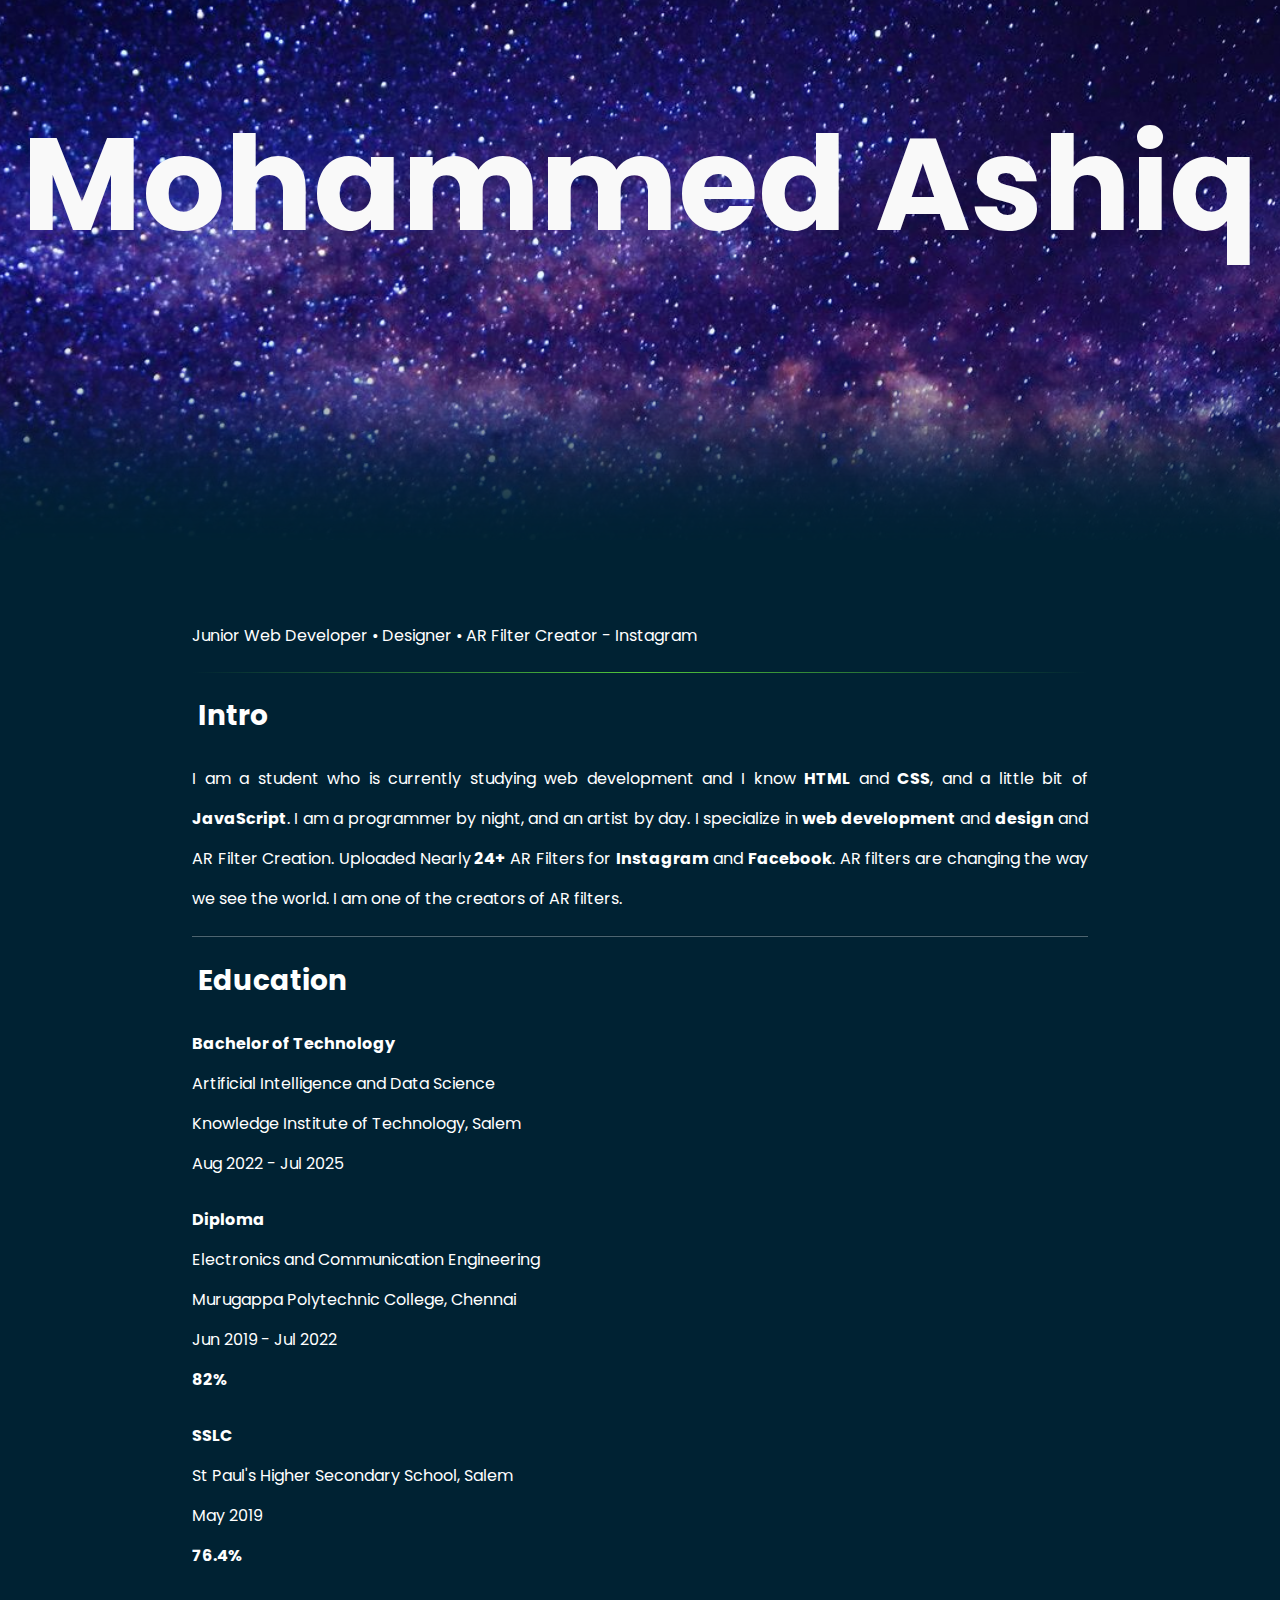
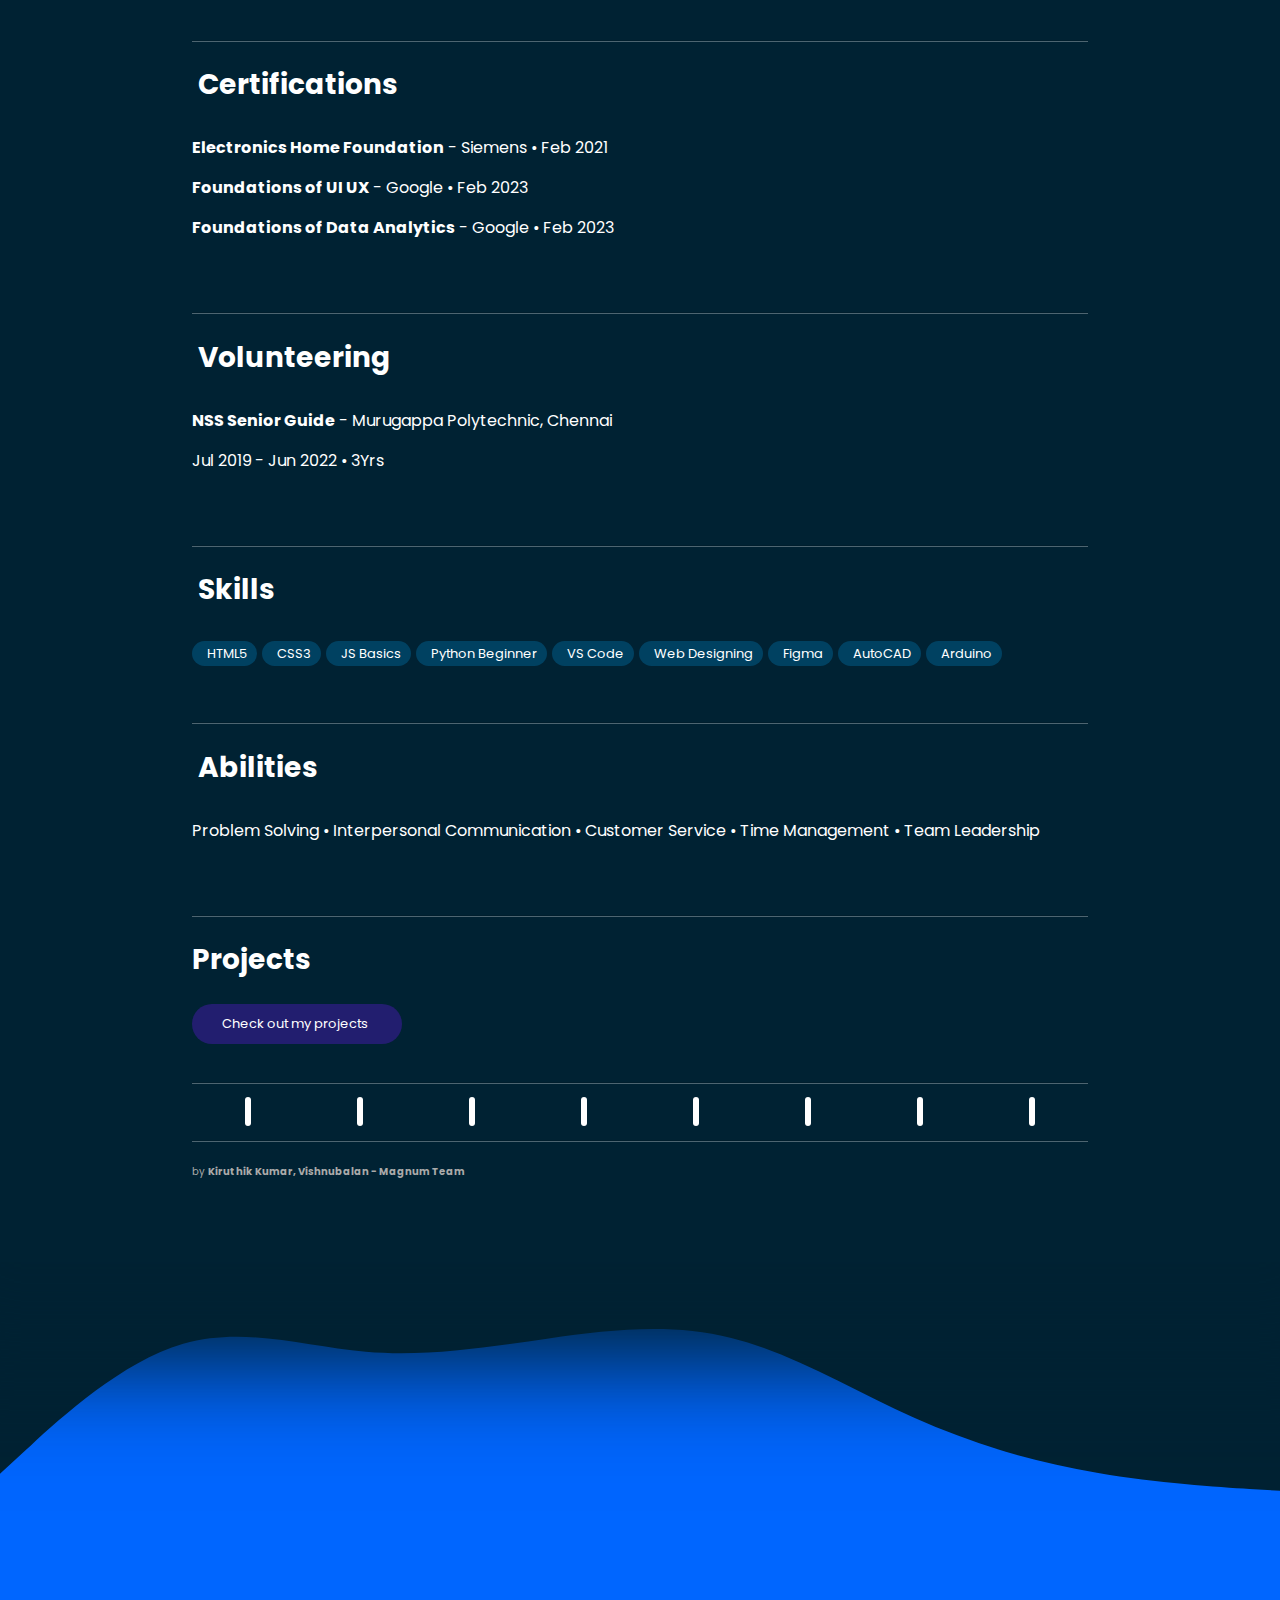
==== index.html @ fcc3181b "Files added" ====
<!DOCTYPE html>
<html lang="en">
  <head>
    <meta charset="UTF-8" />
    <meta http-equiv="X-UA-Compatible" content="IE=edge" />
    <meta name="viewport" content="width=device-width, initial-scale=1.0" />
    <title>Ashiq- Portfolio</title>
    <script src="https://kit.fontawesome.com/2f69883659.js" crossorigin="anonymous"></script>
    <link rel="preconnect" href="https://fonts.googleapis.com" />
    <link rel="preconnect" href="https://fonts.gstatic.com" crossorigin />
    <link href="https://fonts.googleapis.com/css2?family=Poppins:wght@400;500;600&display=swap" rel="stylesheet"/>
    <link rel="stylesheet" href="style.css" />
    <link rel="shortcut icon" href="favi.png" type="image/x-icon">
  </head>
  <body>

    <img src="" alt="" id="float">
    <header id="banner" class="banner">
      
        <h1 id="h1">Mohammed Ashiq</h1>
      <div id="button" class="button">
        <img src="Ashiq.jpg" alt="">
      </div>
    
    </header>
   
    <section class="container">
      <p class="ftxt">
        Junior Web Developer • Designer • AR Filter Creator - Instagram
      </p>
      <hr class="style-two">
      <h2><i class="fa-solid fa-person-chalkboard"></i>&nbspIntro</h2>     
      <p>
        I am a student who is currently studying web development and I know <strong>HTML</strong> and <strong>CSS</strong>, and a little bit of <strong>JavaScript</strong>. I am a programmer by night, and an artist by day. I specialize in <strong>web development</strong> and <strong>design</strong> and AR Filter Creation. Uploaded Nearly<strong> 24+</strong> AR Filters for <strong>Instagram</strong> and <strong>Facebook</strong>. AR filters are changing the way we see the world. I am one of the creators of AR filters.
      </p>
      <hr class="style-six">
      
      <h2><i class="fa-solid fa-user-graduate"></i>&nbspEducation</h2>
      <p>
       <strong>Bachelor of Technology</strong><br>Artificial Intelligence and Data Science<br>
       Knowledge Institute of Technology, Salem<br>
       Aug 2022 - Jul 2025
      </p>
      <p>
        <strong>Diploma</strong><br>Electronics and Communication Engineering<br>
        Murugappa Polytechnic College, Chennai<br>
        Jun 2019 - Jul 2022<br>
        <strong>82%</strong>
       </p>
       <p>
        <strong>SSLC</strong><br>
        St Paul's Higher Secondary School, Salem<br>
        May 2019<br>
        <strong>76.4%</strong>
       </p>
      <br>
      <hr class="style-six">
      
      <h2><i class="fa-solid fa-certificate"></i>&nbspCertifications</h2>
      <p>
       <strong> Electronics Home Foundation</strong> - Siemens • Feb 2021
      <br> <strong> Foundations of UI UX</strong> - Google • Feb 2023
       <br><strong> Foundations of Data Analytics</strong> - Google • Feb 2023
      
      
      
      </p>
      <br>
      <hr class="style-six">
      
      <h2><i class="fa-solid fa-handshake-angle"></i>&nbspVolunteering</h2>
      <p>
       <strong>NSS Senior Guide</strong> - Murugappa Polytechnic, Chennai<br>Jul 2019 - Jun 2022 • 3Yrs
      </p>
      <br>
      <hr class="style-six">
      
      <h2><i class="fa-solid fa-brain"></i>&nbspSkills</h2>
      <div class="abt">
        <span class="skill"><i id="s1" class="fa-brands fa-html5"></i>HTML5</span>
        <span class="skill"><i id="s2" class="fa-brands fa-css3-alt"></i>CSS3</span>
        <span class="skill"><i id="s3" class="fa-brands fa-square-js"></i>JS Basics</span>
        <span class="skill"><i id="s4" class="fa-brands fa-python"></i>Python Beginner</span>
        <span class="skill"><i id="s5" class="fa-solid fa-code"></i>VS Code</span>
        <span class="skill"><i id="s6" class="fa-solid fa-square-pen"></i>Web Designing</span>
        <span class="skill"><i id="s7" class="fa-brands fa-figma"></i>Figma</span>
        <span class="skill"><i id="s8" class="fa-solid fa-ruler-combined"></i>AutoCAD</span>
        <span class="skill"><i id="s9" class="fa-solid fa-bolt"></i>Arduino</span><br>
      </div>
      <br>
      <hr class="style-six">
      
      <h2><i class="fa-solid fa-user-gear"></i>&nbspAbilities</h2>
      <p>
       Problem Solving • Interpersonal Communication • Customer Service • Time Management • Team Leadership
      </p>
      <br>
      <hr class="style-six">
      <h2>Projects</h2>
    <a href="projects.html">
      <button href="projects.html" class="bxn">Check out my projects<i id="ext"
          class="fa-solid fa-arrow-up-right-from-square"></i></button></a>
    <br>
    <hr class="style-six">
      <div class="social">
        
        <a href="#"><i id="e2" class="fa-brands fa-linkedin"></i></a>
        <a href="#"><i id="e4" class="fa-brands fa-github"></i></a>
        <a href="#"><i id="e5" class="fa-brands fa-stack-overflow"></i></a>
        <a href="#"><i id="e6" class="fa-brands fa-instagram"></i></a>
        <a href="#"><i id="e7" class="fa-brands fa-facebook"></i></a>
        <a href="#"><i id="e8" class="fa-brands fa-twitter"></i></a>
        <a href="#"><i id="e9" class="fa-brands fa-discord"></i></a>
        
        <a href="#"><i id="e11" class="fa-brands fa-telegram"></i></a>
      </div>
      <hr class="style-six">
      <p class="endnote">by <a href="https://www.linkedin.com/in/kiruthikkumar/"><strong>Kiruthik Kumar, Vishnubalan - Magnum Team</strong></a></p>
    </section>
    <p id="sidename" class="sidename">KIRUTHIK KUMAR</p>
    <img src="Bgfooter.svg" class="bgfoot" alt="">
    <script type="text/javascript" src="main.js"></script>
  </body>
  
</html>
---- style.css ----
html,
body {
  height: 100%;
}



body {
  margin: 0;
  font-family: "Euclid Circular A", "Poppins";
  background: #8367c5;
  color: #fff;

}

p {
  z-index: 500;
}

.banner,
h1,
.button {
  transition: 0.6s;
  z-index: 3;
}

#float {
  position: absolute;
  right: 0;
  width: 30vw;
  margin-right: 10px;
  z-index: 0;
  margin-top: 500px;
}

#h1 {
  z-index: 50;
}

.banner {
  display: flex;
  flex-direction: column;
  justify-content: center;
  align-items: center;
  width: 100%;
  z-index: 3;
  height: 60%;
  background: url("WallpaperDog-996039.jpg");
  background-size: 180%;
  background-position: center;
  transition: 0.5s;
}

.banner h1 {
  font-size: 130px;
  color: #f9f9f9;
}


.ftxt {
  z-index: 500;
}

.container {
  background: #002233;
  padding: 60px 15%;
  line-height: 40px;

  box-shadow: 0 0 100px 100px #002233;
}

h2 {
  font-size: 28px;
}

hr.style-two {
  border: 0;
  height: 1px;
  background-image: linear-gradient(to right, #00000000, #6eff3ebf, #00000000);
}

.sidename {
  transform: rotate(-90deg);
  /* position: absolute; */
  font-family: "Euclid Circular A", "Poppins";
  font-size: 0px;
  display: none;
  margin-left: -125px;
  margin-top: 300px;
  border: dashed 0.5px #ffffff55;
  position: fixed;
  left: 0;
  top: 0;
  z-index: 1;
  box-shadow: 0 0 40px #002233;
  background-color: #00000025;
  padding-inline: 20px;
  backdrop-filter: blur(30px);
  border-radius: 40px;
  font-weight: bold;
}

.button {
  width: 200px;
  height: 200px;
  border-radius: 100px;
  overflow: hidden;
  z-index: 3;


}

.button img {
  width: 100%;
  background-color: #002233;
  margin-top: -50px;
}

hr.style-six {
  border: 0;
  height: 0;
  border-top: 1px solid rgba(0, 0, 0, 0.1);
  border-bottom: 1px solid rgba(255, 255, 255, 0.3);
}

p {
  text-align: justify;
}

.skill a {
  color: #000;
}

.skill {
  background-color: #004161;
  height: 20px;
  white-space: nowrap;
  font-size: 13px;
  width: fit-content;
  margin-right: 1px;
  padding-left: 10px;
  padding-right: 10px;
  padding-top: 3px;
  padding-bottom: 3px;
  border-radius: 30px;
  cursor: pointer;
}

#s1,
#s2,
#s3,
#s4,
#s5,
#s6,
#s7,
#s8,
#s9,
#s0 {
  margin-right: 5px;
  cursor: pointer;
  width: 10px;
}

#s1 {
  color: #e34c26;
}

#s2 {
  color: #264de4;

}

#s3 {
  color: #f0db4f;

}

#s4 {
  color: #4b8bbe;

}

#s5 {
  color: #0078d7;

}

#s6 {
  color: #68ffa2;
}

#s7 {
  color: #b67148;

}

#s8 {
  color: crimson;
}

#s9 {
  color: #4fccf3;
}

#s0 {
  color: #cf4772;
}

.endnote {
  font-size: 10px;
  color: #aaa;

}

.bgfoot {
  position: relative;
  bottom: 0;
  width: 100%;
  z-index: -10;
  left: 0;
  margin-top: -500px;
}

a {
  text-decoration: none;
  color: #aaa;
}

.social {
  border: none;
  display: flex;
  justify-content: space-around;
}

#e1,
#e2,
#e3,
#e4,
#e5,
#e6,
#e7,
#e8,
#e9,
#e10,
#e11 {
  font-size: 16px;
  padding: 3px;
  /* border: solid 0.5px #000; */
  border-radius: 5px;
  cursor: pointer;
  transition: 0.25s ease-in-out;
  background-color: #fff;

}

#e1:hover,
#e2:hover,
#e3:hover,
#e4:hover,
#e5:hover,
#e6:hover,
#e7:hover,
#e8:hover,
#e9:hover,
#e10:hover,
#e11:hover {
  transform: scale(1.25);
}

#e1 {
  color: #221e6f;
}

#e9 {
  color: #5865f2;
}

#e10 {
  color: #e4e100;
}

#e11 {
  color: #0088cc;
}

#e8 {
  color: #00acee;
}

#e7 {
  color: #3b5998;
}

#e6 {
  color: #dd2a7b;
}

#e5 {
  color: #f47f24;
}

#e4 {
  color: #211f1f;
}

#e3 {
  color: #000;

}

#e2 {
  color: #0e76a8;
}

.bxn {
  width: 210px;
  height: 40px;
  color: #fff;
  background-color: #221e6f;
  border-radius: 20px;
  border: none;
  padding: 5px;
  font-size: 13px;
  font-family: "Euclid Circular A", "Poppins";
  margin-bottom: 30px;
}

#ext {
  padding-left: 5px;

}
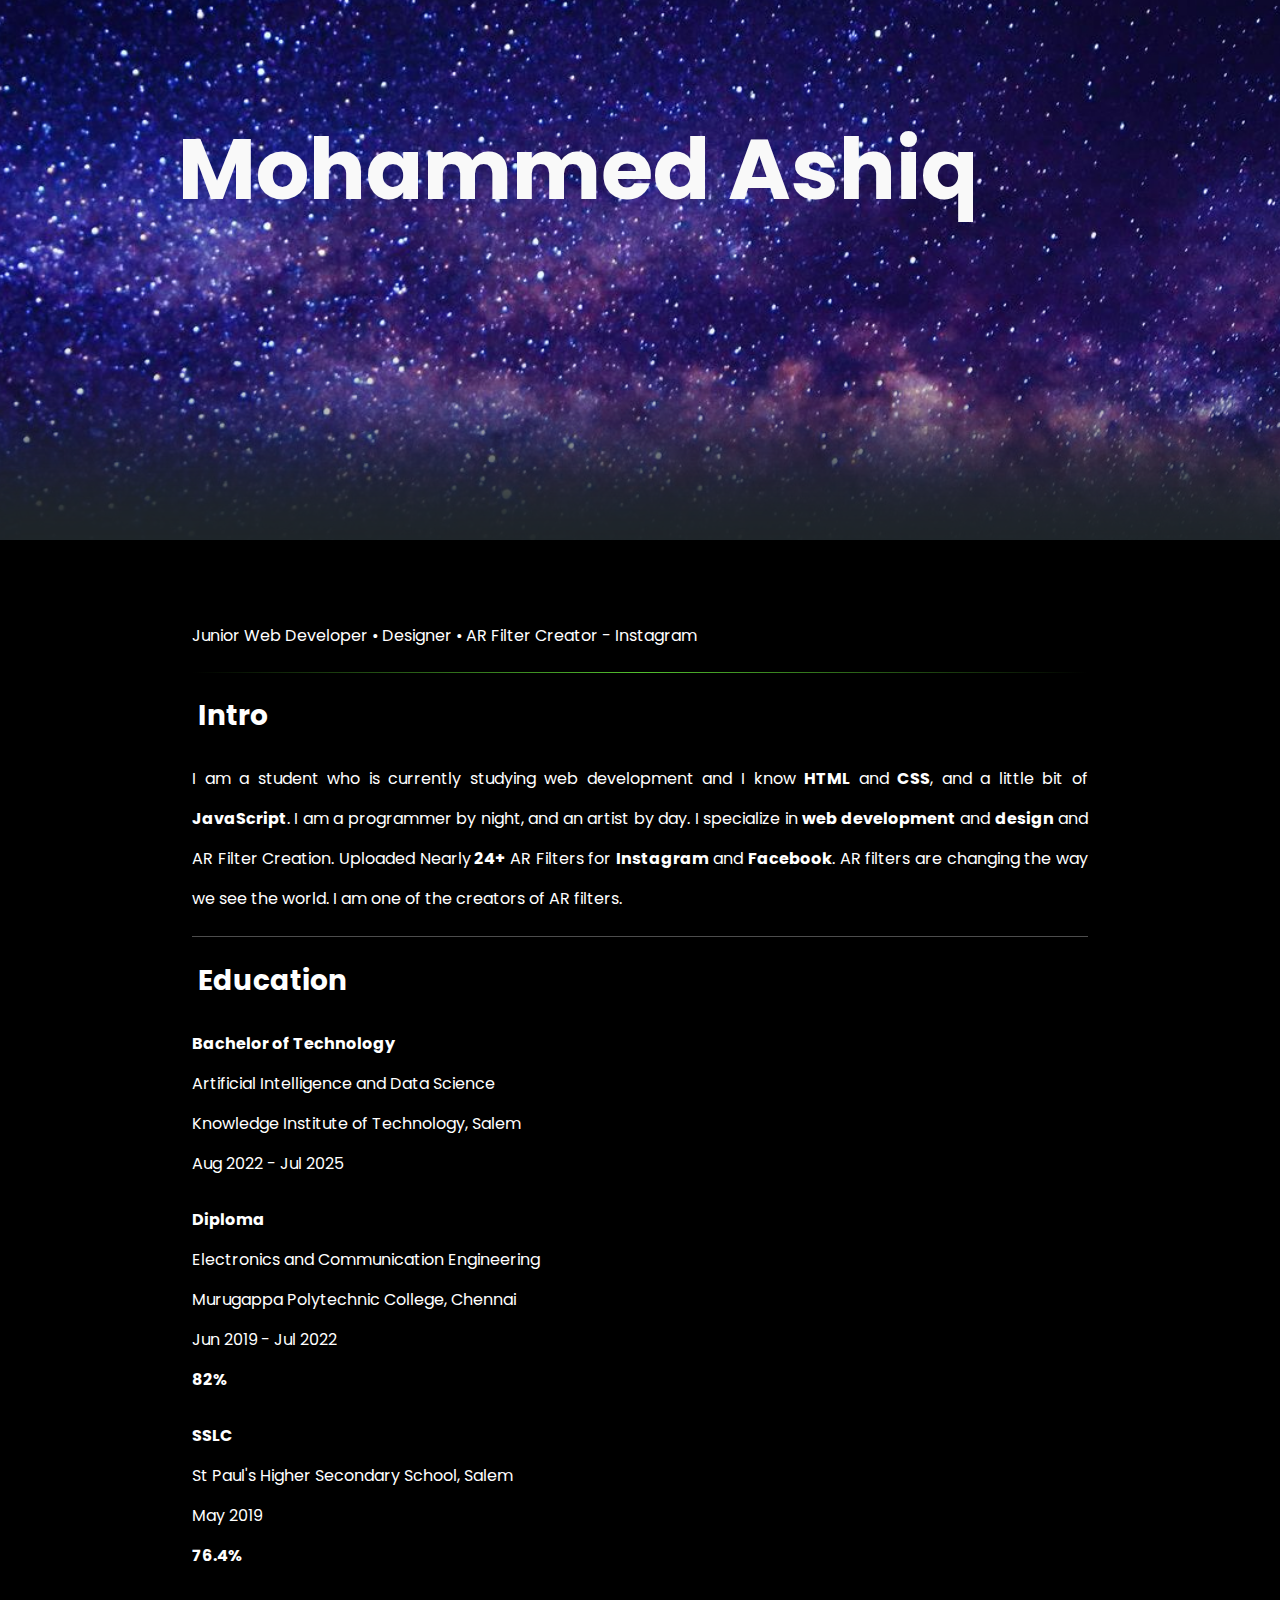
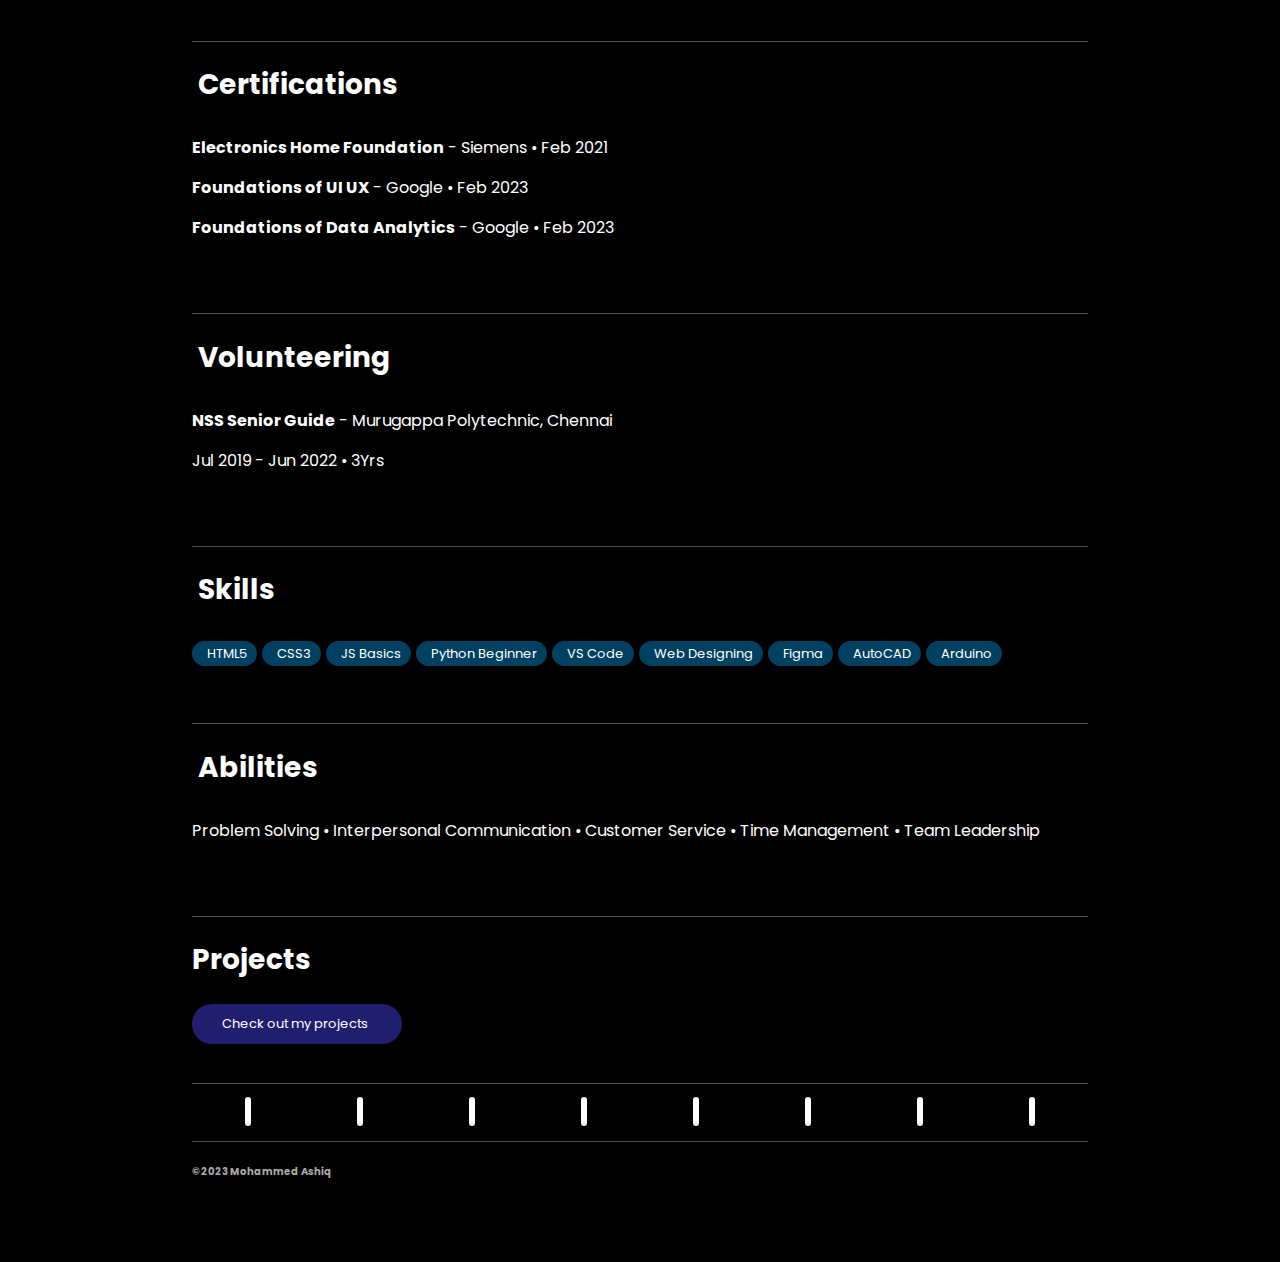
==== commit 80a6ae21: "Minor fixes" ====
--- a/index.html
+++ b/index.html
@@ -1,126 +1,131 @@
-
 <!DOCTYPE html>
 <html lang="en">
-  <head>
-    <meta charset="UTF-8" />
-    <meta http-equiv="X-UA-Compatible" content="IE=edge" />
-    <meta name="viewport" content="width=device-width, initial-scale=1.0" />
-    <title>Ashiq- Portfolio</title>
-    <script src="https://kit.fontawesome.com/2f69883659.js" crossorigin="anonymous"></script>
-    <link rel="preconnect" href="https://fonts.googleapis.com" />
-    <link rel="preconnect" href="https://fonts.gstatic.com" crossorigin />
-    <link href="https://fonts.googleapis.com/css2?family=Poppins:wght@400;500;600&display=swap" rel="stylesheet"/>
-    <link rel="stylesheet" href="style.css" />
-    <link rel="shortcut icon" href="favi.png" type="image/x-icon">
-  </head>
-  <body>
 
-    <img src="" alt="" id="float">
-    <header id="banner" class="banner">
-      
-        <h1 id="h1">Mohammed Ashiq</h1>
-      <div id="button" class="button">
-        <img src="Ashiq.jpg" alt="">
-      </div>
-    
-    </header>
-   
-    <section class="container">
-      <p class="ftxt">
-        Junior Web Developer • Designer • AR Filter Creator - Instagram
-      </p>
-      <hr class="style-two">
-      <h2><i class="fa-solid fa-person-chalkboard"></i>&nbspIntro</h2>     
-      <p>
-        I am a student who is currently studying web development and I know <strong>HTML</strong> and <strong>CSS</strong>, and a little bit of <strong>JavaScript</strong>. I am a programmer by night, and an artist by day. I specialize in <strong>web development</strong> and <strong>design</strong> and AR Filter Creation. Uploaded Nearly<strong> 24+</strong> AR Filters for <strong>Instagram</strong> and <strong>Facebook</strong>. AR filters are changing the way we see the world. I am one of the creators of AR filters.
-      </p>
-      <hr class="style-six">
-      
-      <h2><i class="fa-solid fa-user-graduate"></i>&nbspEducation</h2>
-      <p>
-       <strong>Bachelor of Technology</strong><br>Artificial Intelligence and Data Science<br>
-       Knowledge Institute of Technology, Salem<br>
-       Aug 2022 - Jul 2025
-      </p>
-      <p>
-        <strong>Diploma</strong><br>Electronics and Communication Engineering<br>
-        Murugappa Polytechnic College, Chennai<br>
-        Jun 2019 - Jul 2022<br>
-        <strong>82%</strong>
-       </p>
-       <p>
-        <strong>SSLC</strong><br>
-        St Paul's Higher Secondary School, Salem<br>
-        May 2019<br>
-        <strong>76.4%</strong>
-       </p>
-      <br>
-      <hr class="style-six">
-      
-      <h2><i class="fa-solid fa-certificate"></i>&nbspCertifications</h2>
-      <p>
-       <strong> Electronics Home Foundation</strong> - Siemens • Feb 2021
+<head>
+  <meta charset="UTF-8" />
+  <meta http-equiv="X-UA-Compatible" content="IE=edge" />
+  <meta name="viewport" content="width=device-width, initial-scale=1.0" />
+  <title>Ashiq- Portfolio</title>
+  <script src="https://kit.fontawesome.com/2f69883659.js" crossorigin="anonymous"></script>
+  <link rel="preconnect" href="https://fonts.googleapis.com" />
+  <link rel="preconnect" href="https://fonts.gstatic.com" crossorigin />
+  <link href="https://fonts.googleapis.com/css2?family=Poppins:wght@400;500;600&display=swap" rel="stylesheet" />
+  <link rel="stylesheet" href="style.css" />
+  <link rel="shortcut icon" href="favicon.ico" type="image/x-icon">
+</head>
+
+<body>
+
+  <img src="" alt="" id="float">
+  <header id="banner" class="banner">
+
+    <h1 id="h1">Mohammed Ashiq</h1>
+    <div id="button" class="button">
+      <img src="Ashiq.png" alt="">
+    </div>
+
+  </header>
+
+  <section class="container">
+    <p class="ftxt">
+      Junior Web Developer • Designer • AR Filter Creator - Instagram
+    </p>
+    <hr class="style-two">
+    <h2><i class="fa-solid fa-person-chalkboard"></i>&nbspIntro</h2>
+    <p>
+      I am a student who is currently studying web development and I know <strong>HTML</strong> and
+      <strong>CSS</strong>, and a little bit of <strong>JavaScript</strong>. I am a programmer by night, and an artist
+      by day. I specialize in <strong>web development</strong> and <strong>design</strong> and AR Filter Creation.
+      Uploaded Nearly<strong> 24+</strong> AR Filters for <strong>Instagram</strong> and <strong>Facebook</strong>. AR
+      filters are changing the way we see the world. I am one of the creators of AR filters.
+    </p>
+    <hr class="style-six">
+
+    <h2><i class="fa-solid fa-user-graduate"></i>&nbspEducation</h2>
+    <p>
+      <strong>Bachelor of Technology</strong><br>Artificial Intelligence and Data Science<br>
+      Knowledge Institute of Technology, Salem<br>
+      Aug 2022 - Jul 2025
+    </p>
+    <p>
+      <strong>Diploma</strong><br>Electronics and Communication Engineering<br>
+      Murugappa Polytechnic College, Chennai<br>
+      Jun 2019 - Jul 2022<br>
+      <strong>82%</strong>
+    </p>
+    <p>
+      <strong>SSLC</strong><br>
+      St Paul's Higher Secondary School, Salem<br>
+      May 2019<br>
+      <strong>76.4%</strong>
+    </p>
+    <br>
+    <hr class="style-six">
+
+    <h2><i class="fa-solid fa-certificate"></i>&nbspCertifications</h2>
+    <p>
+      <strong> Electronics Home Foundation</strong> - Siemens • Feb 2021
       <br> <strong> Foundations of UI UX</strong> - Google • Feb 2023
-       <br><strong> Foundations of Data Analytics</strong> - Google • Feb 2023
-      
-      
-      
-      </p>
-      <br>
-      <hr class="style-six">
-      
-      <h2><i class="fa-solid fa-handshake-angle"></i>&nbspVolunteering</h2>
-      <p>
-       <strong>NSS Senior Guide</strong> - Murugappa Polytechnic, Chennai<br>Jul 2019 - Jun 2022 • 3Yrs
-      </p>
-      <br>
-      <hr class="style-six">
-      
-      <h2><i class="fa-solid fa-brain"></i>&nbspSkills</h2>
-      <div class="abt">
-        <span class="skill"><i id="s1" class="fa-brands fa-html5"></i>HTML5</span>
-        <span class="skill"><i id="s2" class="fa-brands fa-css3-alt"></i>CSS3</span>
-        <span class="skill"><i id="s3" class="fa-brands fa-square-js"></i>JS Basics</span>
-        <span class="skill"><i id="s4" class="fa-brands fa-python"></i>Python Beginner</span>
-        <span class="skill"><i id="s5" class="fa-solid fa-code"></i>VS Code</span>
-        <span class="skill"><i id="s6" class="fa-solid fa-square-pen"></i>Web Designing</span>
-        <span class="skill"><i id="s7" class="fa-brands fa-figma"></i>Figma</span>
-        <span class="skill"><i id="s8" class="fa-solid fa-ruler-combined"></i>AutoCAD</span>
-        <span class="skill"><i id="s9" class="fa-solid fa-bolt"></i>Arduino</span><br>
-      </div>
-      <br>
-      <hr class="style-six">
-      
-      <h2><i class="fa-solid fa-user-gear"></i>&nbspAbilities</h2>
-      <p>
-       Problem Solving • Interpersonal Communication • Customer Service • Time Management • Team Leadership
-      </p>
-      <br>
-      <hr class="style-six">
-      <h2>Projects</h2>
+      <br><strong> Foundations of Data Analytics</strong> - Google • Feb 2023
+
+
+
+    </p>
+    <br>
+    <hr class="style-six">
+
+    <h2><i class="fa-solid fa-handshake-angle"></i>&nbspVolunteering</h2>
+    <p>
+      <strong>NSS Senior Guide</strong> - Murugappa Polytechnic, Chennai<br>Jul 2019 - Jun 2022 • 3Yrs
+    </p>
+    <br>
+    <hr class="style-six">
+
+    <h2><i class="fa-solid fa-brain"></i>&nbspSkills</h2>
+    <div class="abt">
+      <span class="skill"><i id="s1" class="fa-brands fa-html5"></i>HTML5</span>
+      <span class="skill"><i id="s2" class="fa-brands fa-css3-alt"></i>CSS3</span>
+      <span class="skill"><i id="s3" class="fa-brands fa-square-js"></i>JS Basics</span>
+      <span class="skill"><i id="s4" class="fa-brands fa-python"></i>Python Beginner</span>
+      <span class="skill"><i id="s5" class="fa-solid fa-code"></i>VS Code</span>
+      <span class="skill"><i id="s6" class="fa-solid fa-square-pen"></i>Web Designing</span>
+      <span class="skill"><i id="s7" class="fa-brands fa-figma"></i>Figma</span>
+      <span class="skill"><i id="s8" class="fa-solid fa-ruler-combined"></i>AutoCAD</span>
+      <span class="skill"><i id="s9" class="fa-solid fa-bolt"></i>Arduino</span><br>
+    </div>
+    <br>
+    <hr class="style-six">
+
+    <h2><i class="fa-solid fa-user-gear"></i>&nbspAbilities</h2>
+    <p>
+      Problem Solving • Interpersonal Communication • Customer Service • Time Management • Team Leadership
+    </p>
+    <br>
+    <hr class="style-six">
+    <h2>Projects</h2>
     <a href="projects.html">
       <button href="projects.html" class="bxn">Check out my projects<i id="ext"
           class="fa-solid fa-arrow-up-right-from-square"></i></button></a>
     <br>
     <hr class="style-six">
-      <div class="social">
-        
-        <a href="#"><i id="e2" class="fa-brands fa-linkedin"></i></a>
-        <a href="#"><i id="e4" class="fa-brands fa-github"></i></a>
-        <a href="#"><i id="e5" class="fa-brands fa-stack-overflow"></i></a>
-        <a href="#"><i id="e6" class="fa-brands fa-instagram"></i></a>
-        <a href="#"><i id="e7" class="fa-brands fa-facebook"></i></a>
-        <a href="#"><i id="e8" class="fa-brands fa-twitter"></i></a>
-        <a href="#"><i id="e9" class="fa-brands fa-discord"></i></a>
-        
-        <a href="#"><i id="e11" class="fa-brands fa-telegram"></i></a>
-      </div>
-      <hr class="style-six">
-      <p class="endnote">by <a href="https://www.linkedin.com/in/kiruthikkumar/"><strong>Kiruthik Kumar, Vishnubalan - Magnum Team</strong></a></p>
-    </section>
-    <p id="sidename" class="sidename">KIRUTHIK KUMAR</p>
-    <img src="Bgfooter.svg" class="bgfoot" alt="">
-    <script type="text/javascript" src="main.js"></script>
-  </body>
+    <div class="social">
+
+      <a href="#"><i id="e2" class="fa-brands fa-linkedin"></i></a>
+      <a href="#"><i id="e4" class="fa-brands fa-github"></i></a>
+      <a href="#"><i id="e5" class="fa-brands fa-stack-overflow"></i></a>
+      <a href="#"><i id="e6" class="fa-brands fa-instagram"></i></a>
+      <a href="#"><i id="e7" class="fa-brands fa-facebook"></i></a>
+      <a href="#"><i id="e8" class="fa-brands fa-twitter"></i></a>
+      <a href="#"><i id="e9" class="fa-brands fa-discord"></i></a>
+
+      <a href="#"><i id="e11" class="fa-brands fa-telegram"></i></a>
+    </div>
+    <hr class="style-six">
+    <p class="endnote"> <a href="https://www.linkedin.com/in/ashiq993"><strong>©2023 Mohammed Ashiq</strong></a></p>
+  </section>
+  <p id="sidename" class="sidename">MOHAMMED ASHIQ</p>
   
-</html>
+  <script type="text/javascript" src="main.js"></script>
+</body>
+
+</html>--- a/style.css
+++ b/style.css
@@ -3,12 +3,10 @@
   height: 100%;
 }
 
-
-
 body {
   margin: 0;
   font-family: "Euclid Circular A", "Poppins";
-  background: #8367c5;
+  background: #000000;
   color: #fff;
 
 }
@@ -21,13 +19,14 @@
 h1,
 .button {
   transition: 0.6s;
-  z-index: 3;
+  margin-right: 125px;
+  z-index: 15;
 }
 
 #float {
   position: absolute;
   right: 0;
-  width: 30vw;
+  width: 50vw;
   margin-right: 10px;
   z-index: 0;
   margin-top: 500px;
@@ -52,7 +51,7 @@
 }
 
 .banner h1 {
-  font-size: 130px;
+  font-size: 85px;
   color: #f9f9f9;
 }
 
@@ -62,11 +61,11 @@
 }
 
 .container {
-  background: #002233;
+  background: #000000;
   padding: 60px 15%;
   line-height: 40px;
 
-  box-shadow: 0 0 100px 100px #002233;
+  box-shadow: 0 0 100px 100px #1f2629;
 }
 
 h2 {
@@ -92,7 +91,7 @@
   left: 0;
   top: 0;
   z-index: 1;
-  box-shadow: 0 0 40px #002233;
+  box-shadow: 0 0 40px #232628;
   background-color: #00000025;
   padding-inline: 20px;
   backdrop-filter: blur(30px);
@@ -103,10 +102,9 @@
 .button {
   width: 200px;
   height: 200px;
-  border-radius: 100px;
-  overflow: hidden;
-  z-index: 3;
-
+  border-radius: 200px;
+  overflow: auto;
+  z-index: 2;
 
 }
 
